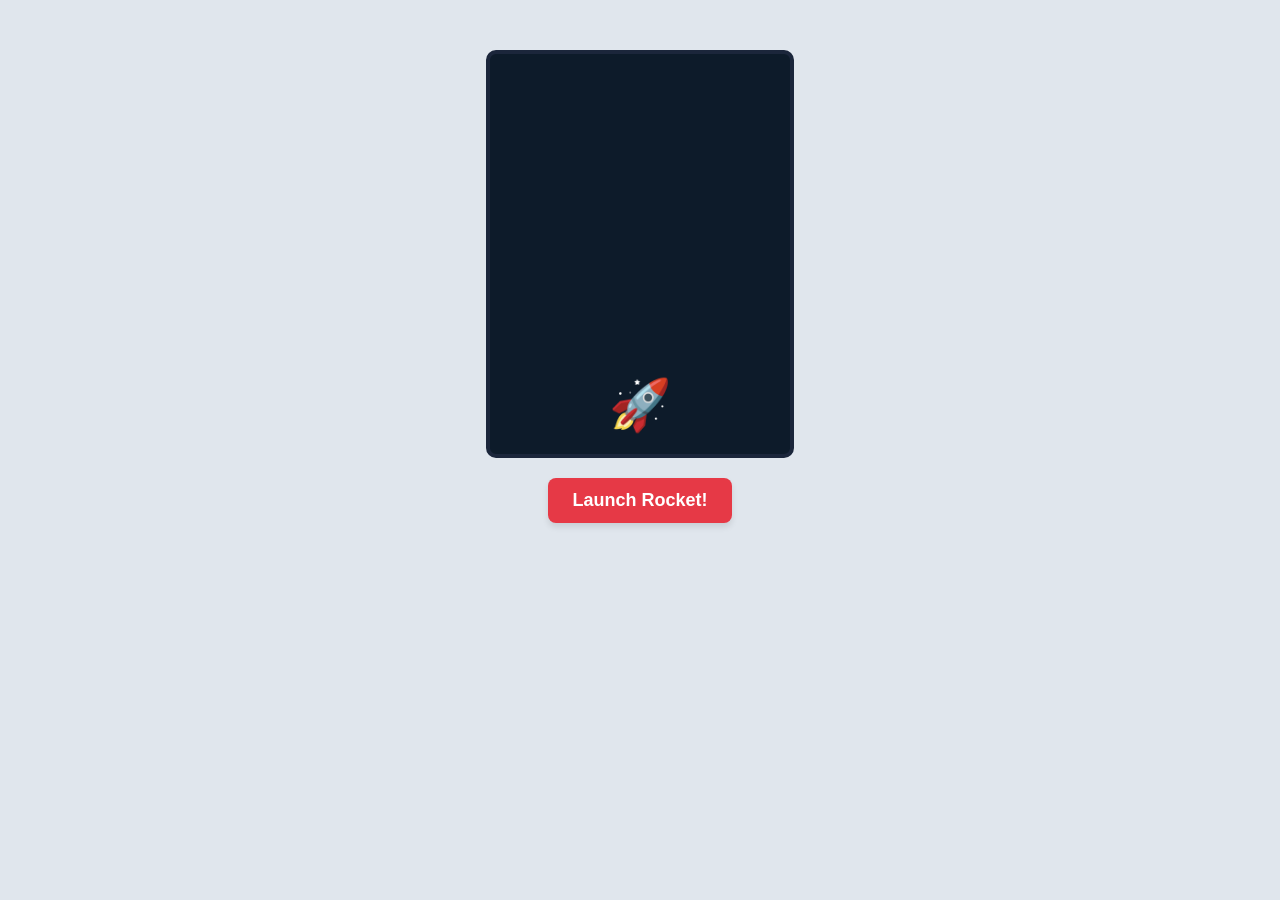
==== JavascriptTasks/Day2/index.html @ 3faab699 "rocket_animation_js" ====
<!DOCTYPE html>
<html lang="en">
<head>
    <meta charset="UTF-8">
    <meta name="viewport" content="width=device-width, initial-scale=1.0">
    <title>Rocket Launch Animation</title>
    <style>
        body {
            display: flex;
            flex-direction: column;
            align-items: center;
            background-color: #e0e6ed;
            font-family: Arial, sans-serif;
            margin-top: 50px;
        }
        .sky-container {
            position: relative;
            width: 300px;
            height: 400px;
            background-color: #0d1b2a; 
            border-radius: 10px;
            overflow: hidden; 
            margin-bottom: 20px;
            border: 4px solid #1b263b;
        }

        #rocket {
            position: absolute;
            bottom: 20px; 
            left: 50%;
            transform: translateX(-50%); 
            font-size: 50px; 
            transition: bottom 2s ease-in; 
        }
        .launched {
            bottom: 600px !important; 
        }

        button {
            padding: 12px 24px;
            font-size: 18px;
            font-weight: bold;
            cursor: pointer;
            background-color: #e63946;
            color: white;
            border: none;
            border-radius: 8px;
            box-shadow: 0 4px 6px rgba(0,0,0,0.1);
        }

        button:active {
            transform: scale(0.95);
        }
    </style>
</head>
<body>

    <div class="sky-container">
        <div id="rocket">🚀</div>
    </div>

    <button onclick="launchRocket()">Launch Rocket!</button>

    <script>
        function launchRocket() {
            const rocket = document.getElementById('rocket');
            
            rocket.classList.add('launched');
            
            setTimeout(() => {
                rocket.classList.remove('launched');
            }, 4000);
        }
    </script>

</body>
</html>
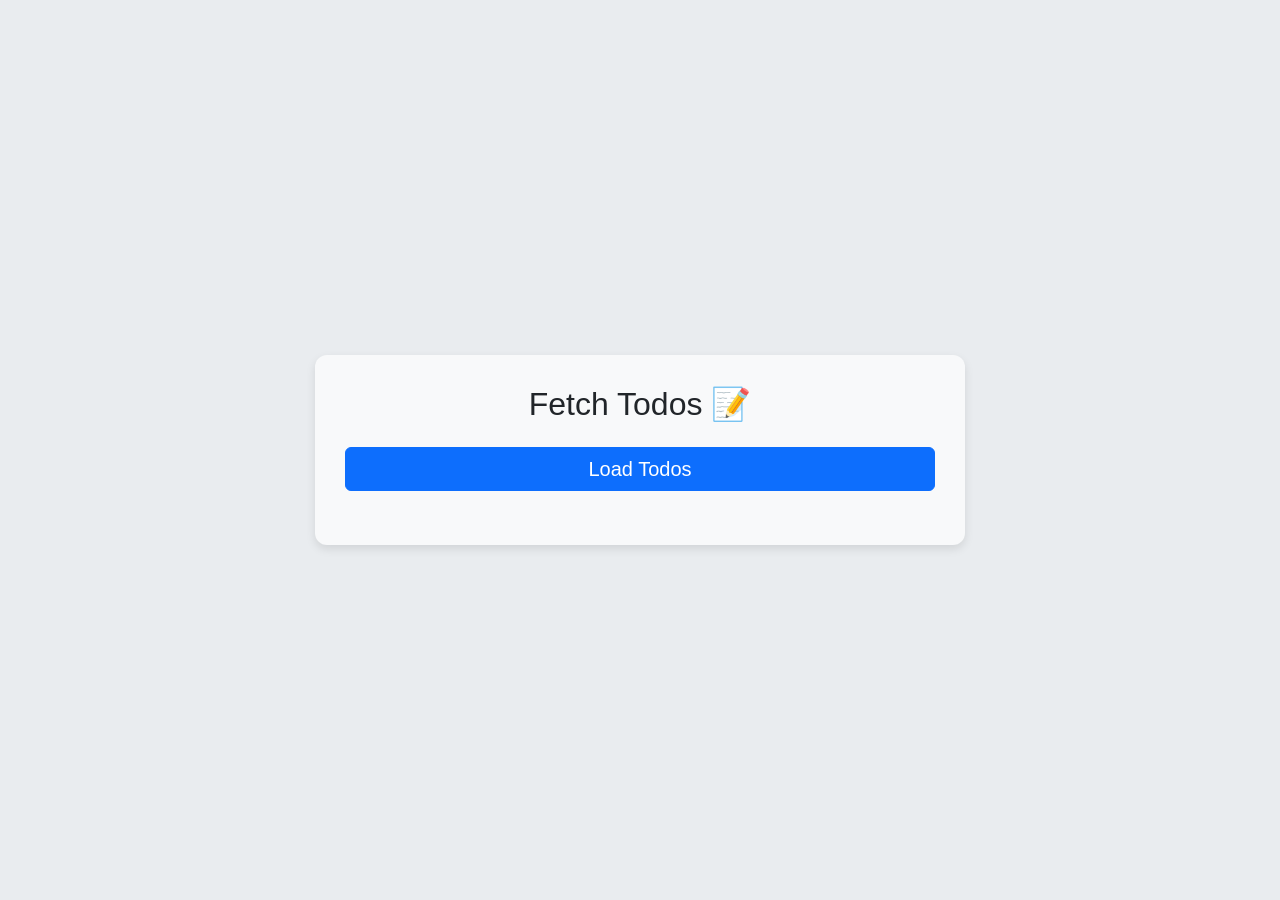
==== commit dbbf352d: "todos_task" ====
--- a/JavascriptTasks/Day2/index.html
+++ b/JavascriptTasks/Day2/index.html
@@ -3,75 +3,53 @@
 <head>
     <meta charset="UTF-8">
     <meta name="viewport" content="width=device-width, initial-scale=1.0">
-    <title>Rocket Launch Animation</title>
+    <title>Fetch Todos</title>
+    
+    <link href="https://cdn.jsdelivr.net/npm/bootstrap@5.3.0-alpha1/dist/css/bootstrap.min.css" rel="stylesheet">
+    
     <style>
         body {
+            background-color: #e9ecef;
             display: flex;
-            flex-direction: column;
+            justify-content: center;
             align-items: center;
-            background-color: #e0e6ed;
+            min-height: 100vh;
+            margin: 0;
             font-family: Arial, sans-serif;
-            margin-top: 50px;
-        }
-        .sky-container {
-            position: relative;
-            width: 300px;
-            height: 400px;
-            background-color: #0d1b2a; 
-            border-radius: 10px;
-            overflow: hidden; 
-            margin-bottom: 20px;
-            border: 4px solid #1b263b;
         }
 
-        #rocket {
-            position: absolute;
-            bottom: 20px; 
-            left: 50%;
-            transform: translateX(-50%); 
-            font-size: 50px; 
-            transition: bottom 2s ease-in; 
-        }
-        .launched {
-            bottom: 600px !important; 
+        .app-container {
+            background-color: #f8f9fa;
+            border-radius: 12px;
+            padding: 30px;
+            width: 100%;
+            max-width: 650px;
+            box-shadow: 0 4px 10px rgba(0, 0, 0, 0.1);
         }
 
-        button {
-            padding: 12px 24px;
-            font-size: 18px;
-            font-weight: bold;
-            cursor: pointer;
-            background-color: #e63946;
-            color: white;
-            border: none;
-            border-radius: 8px;
-            box-shadow: 0 4px 6px rgba(0,0,0,0.1);
+
+        .todo-done {
+            background-color: #d1e7dd !important;
+            text-decoration: line-through;
+            color: #495057;
         }
-
-        button:active {
-            transform: scale(0.95);
+        
+        .list-group-item {
+            font-size: 1.1rem;
+            padding: 15px 20px;
         }
     </style>
 </head>
 <body>
 
-    <div class="sky-container">
-        <div id="rocket">🚀</div>
+    <div class="app-container">
+        <h2 class="text-center mb-4">Fetch Todos 📝</h2>
+        
+        <button id="load-btn" class="btn btn-primary w-100 mb-4 fs-5">Load Todos</button>
+        
+        <ul id="todo-list" class="list-group">
+            </ul>
     </div>
-
-    <button onclick="launchRocket()">Launch Rocket!</button>
-
-    <script>
-        function launchRocket() {
-            const rocket = document.getElementById('rocket');
-            
-            rocket.classList.add('launched');
-            
-            setTimeout(() => {
-                rocket.classList.remove('launched');
-            }, 4000);
-        }
-    </script>
-
+    <script src="script.js"></script>
 </body>
 </html>
